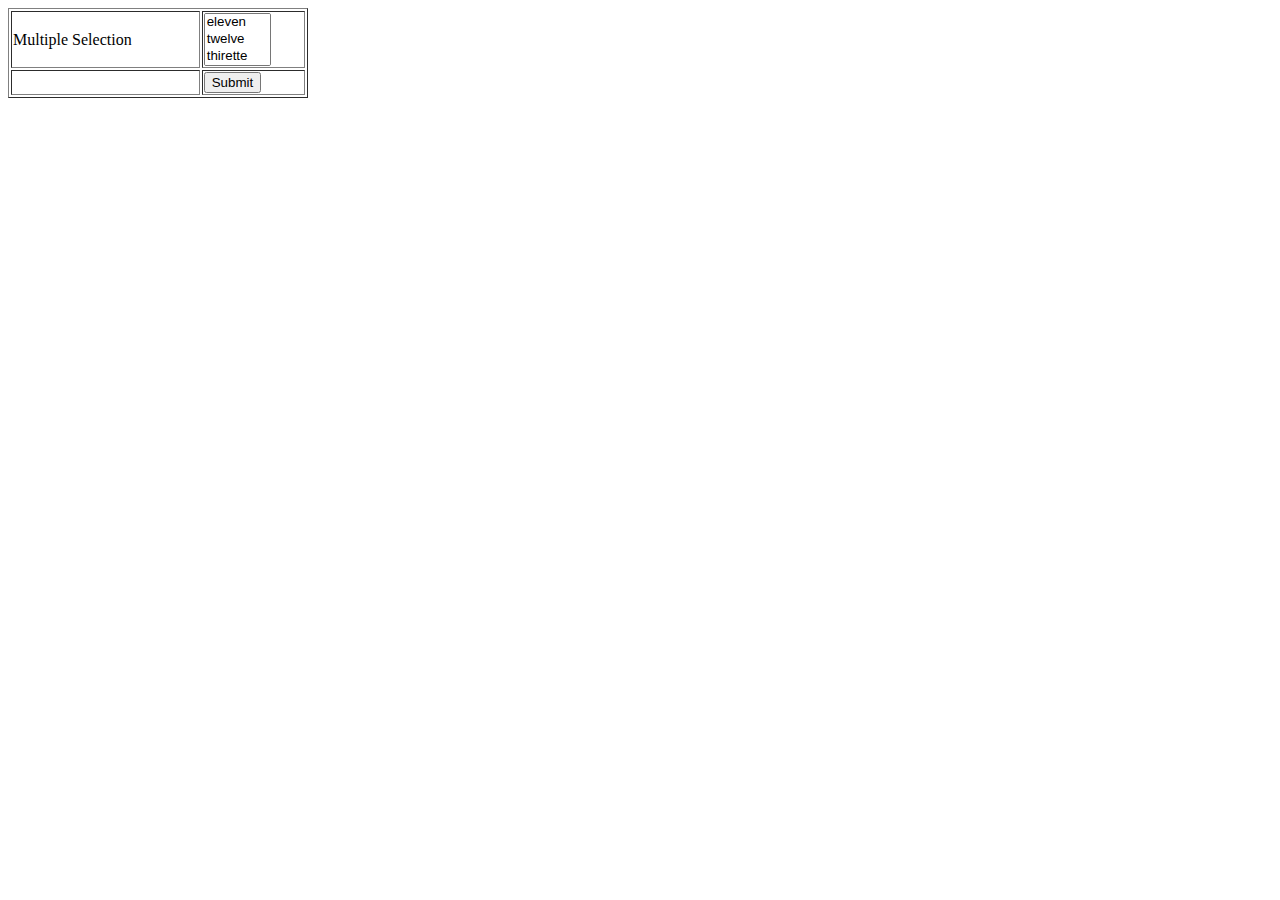
==== web_src/index.html @ 3eef99e3 "sample web pages" ====
<html>
<head>
<title>Untitled Document</title>
</head>
<body>
<form id="form1" name="form1" method="get" action="display.jsp">
  <table width="300" border="1">
    <tr>
      <td><label>Multiple Selection </label>&nbsp;</td>
      <td><select name="select2" size="3" multiple="multiple" tabindex="1">
        <option value="11">eleven</option>
        <option value="12">twelve</option>
        <option value="13">thirette</option>
        <option value="14">fourteen</option>
        <option value="15">fifteen</option>
        <option value="16">sixteen</option>
        <option value="17">seventeen</option>
        <option value="18">eighteen</option>
        <option value="19">nineteen</option>
        <option value="20">twenty</option>
      </select>
      </td>
    </tr>
    <tr>
      <td>&nbsp;</td>
      <td><input type="submit" name="Submit" value="Submit" tabindex="2" /></td>
    </tr>
  </table>
</form>
</body>
</html>
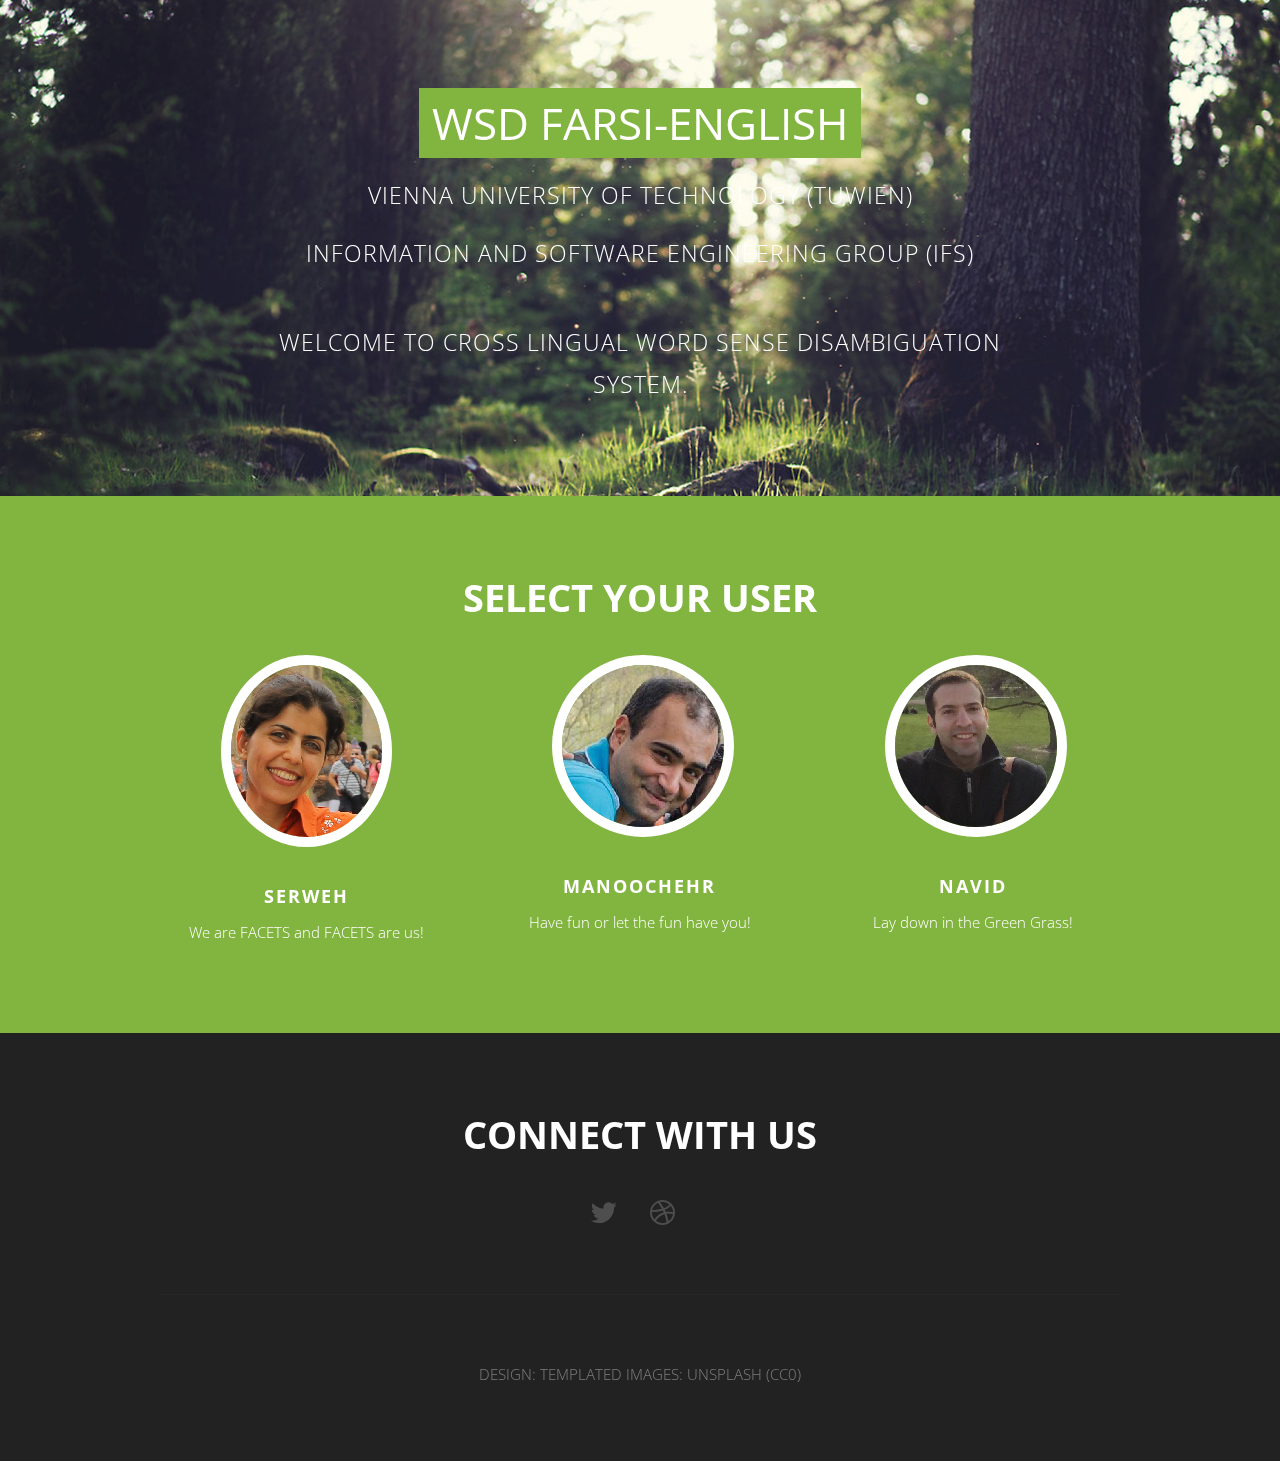
==== commit 352ffbfc: "1st version" ====
--- a/web_src/index.html
+++ b/web_src/index.html
@@ -1,31 +1,97 @@
-<html>
-<head>
-<title>Untitled Document</title>
-</head>
-<body>
-<form id="form1" name="form1" method="get" action="display.jsp">
-  <table width="300" border="1">
-    <tr>
-      <td><label>Multiple Selection </label>&nbsp;</td>
-      <td><select name="select2" size="3" multiple="multiple" tabindex="1">
-        <option value="11">eleven</option>
-        <option value="12">twelve</option>
-        <option value="13">thirette</option>
-        <option value="14">fourteen</option>
-        <option value="15">fifteen</option>
-        <option value="16">sixteen</option>
-        <option value="17">seventeen</option>
-        <option value="18">eighteen</option>
-        <option value="19">nineteen</option>
-        <option value="20">twenty</option>
-      </select>
-      </td>
-    </tr>
-    <tr>
-      <td>&nbsp;</td>
-      <td><input type="submit" name="Submit" value="Submit" tabindex="2" /></td>
-    </tr>
-  </table>
-</form>
-</body>
+<!DOCTYPE HTML>
+<!--
+	Solarize by TEMPLATED
+	templated.co @templatedco
+	Released for free under the Creative Commons Attribution 3.0 license (templated.co/license)
+-->
+<html>
+	<head>
+		<title>Word Sense Disambiguation for English - Farsi</title>
+		<meta http-equiv="content-type" content="text/html; charset=utf-8" />
+		<meta name="description" content="" />
+		<meta name="keywords" content="" />
+		<!--[if lte IE 8]><script src="css/ie/html5shiv.js"></script><![endif]-->
+		<script src="js/jquery.min.js"></script>
+		<script src="js/jquery.dropotron.min.js"></script>
+		<script src="js/skel.min.js"></script>
+		<script src="js/skel-layers.min.js"></script>
+		<script src="js/init.js"></script>
+		<noscript>
+			<link rel="stylesheet" href="css/skel.css" />
+			<link rel="stylesheet" href="css/style.css" />
+		</noscript>
+		<!--[if lte IE 8]><link rel="stylesheet" href="css/ie/v8.css" /><![endif]-->
+	</head>
+	<body class="homepage">
+
+		<!-- Header Wrapper -->
+			<div class="wrapper style1">
+			
+			<!-- Header -->
+				
+			<!-- Banner -->
+				<div id="banner">
+					<section class="container">
+						<h2>WSD Farsi-English</h2>
+						<span>Vienna University of Technology (TUWIEN)</span>
+                        <p>Information and Software Engineering Group (IFS)</p>
+                        <p>Welcome to Cross Lingual Word Sense Disambiguation system.</p>
+					</section>
+                    
+				</div>
+
+			</div>
+		
+
+
+		<!-- Team -->
+			<div class="wrapper style5">
+				<section id="team" class="container">
+					<header class="major">
+						<h2>Select your user</h2>
+						
+					</header>
+					<div class="row">
+						<div class="4u">
+							<a href="annotate.html?annotatorid=1" class="image"><img src="images/serwah.jpg" alt=""></a>
+							<h3>Serweh</h3>
+							<p>We are FACETS and FACETS are us!</p>
+						</div>
+						<div class="4u">
+							<a href="annotate.html?annotatorid=2" class="image"><img src="images/manoochehr.png" alt=""></a>
+							<h3>Manoochehr</h3>
+							<p>Have fun or let the fun have you!</p>
+						</div>
+						<div class="4u">
+							<a href="annotate.html?annotatorid=3" class="image"><img src="images/navid.jpg" alt=""></a>
+							<h3>Navid</h3>
+							<p>Lay down in the Green Grass!</p>
+						</div>
+						
+					</div>
+				</section>
+			</div>
+
+	<!-- Footer -->
+		<div id="footer">
+			<section class="container">
+				<header class="major">
+					<h2>Connect with us</h2>
+					
+				</header>
+				<ul class="icons">
+					<li><a href="https://twitter.com/NRekabsaz" class="fa fa-twitter"><span>Twitter</span></a></li>
+					<li><a href="http://ifs.tuwien.ac.at" class="fa fa-dribbble"><span>Pinterest</span></a></li>
+					
+				</ul>
+				<hr />
+			</section>
+			
+			<!-- Copyright -->
+				<div id="copyright">
+					Design: <a href="http://templated.co">TEMPLATED</a> Images: <a href="http://unsplash.com">Unsplash</a> (<a href="http://unsplash.com/cc0">CC0</a>)
+				</div>			
+		</div>
+
+	</body>
 </html>--- a/web_src/css/skel.css
+++ b/web_src/css/skel.css
@@ -0,0 +1,185 @@
+/* Resets (http://meyerweb.com/eric/tools/css/reset/ | v2.0 | 20110126 | License: none (public domain)) */
+
+	html,body,div,span,applet,object,iframe,h1,h2,h3,h4,h5,h6,p,blockquote,pre,a,abbr,acronym,address,big,cite,code,del,dfn,em,img,ins,kbd,q,s,samp,small,strike,strong,sub,sup,tt,var,b,u,i,center,dl,dt,dd,ol,ul,li,fieldset,form,label,legend,table,caption,tbody,tfoot,thead,tr,th,td,article,aside,canvas,details,embed,figure,figcaption,footer,header,hgroup,menu,nav,output,ruby,section,summary,time,mark,audio,video{margin:0;padding:0;border:0;font-size:100%;font:inherit;vertical-align:baseline;}article,aside,details,figcaption,figure,footer,header,hgroup,menu,nav,section{display:block;}body{line-height:1;}ol,ul{list-style:none;}blockquote,q{quotes:none;}blockquote:before,blockquote:after,q:before,q:after{content:'';content:none;}table{border-collapse:collapse;border-spacing:0;}body{-webkit-text-size-adjust:none}
+
+/* Box Model */
+
+	*, *:before, *:after {
+		-moz-box-sizing: border-box;
+		-webkit-box-sizing: border-box;
+		box-sizing: border-box;
+	}
+
+/* Container */
+
+	body {
+		/* min-width: (containers) */
+		min-width: 1200px;
+	}
+
+	.container {
+		margin-left: auto;
+		margin-right: auto;
+		
+		/* width: (containers) */
+		width: 1200px;
+	}
+
+	/* Modifiers */
+	
+		.container.small {
+			/* width: (containers) * 0.75; */
+			width: 900px;
+		}
+
+		.container.big {
+			width: 100%;
+
+			/* max-width: (containers) * 1.25; */
+			max-width: 1500px;
+
+			/* min-width: (containers); */
+			min-width: 1200px;
+		}
+
+/* Grid */
+
+	.\31 2u { width: 100% }
+	.\31 1u { width: 91.6666666667% }
+	.\31 0u { width: 83.3333333333% }
+	.\39 u { width: 75% }
+	.\38 u { width: 66.6666666667% }
+	.\37 u { width: 58.3333333333% }
+	.\36 u { width: 50% }
+	.\35 u { width: 41.6666666667% }
+	.\34 u { width: 33.3333333333% }
+	.\33 u { width: 25% }
+	.\32 u { width: 16.6666666667% }
+	.\31 u { width: 8.3333333333% }
+	.\-11u { margin-left: 91.6666666667% }
+	.\-10u { margin-left: 83.3333333333% }
+	.\-9u { margin-left: 75% }
+	.\-8u { margin-left: 66.6666666667% }
+	.\-7u { margin-left: 58.3333333333% }
+	.\-6u { margin-left: 50% }
+	.\-5u { margin-left: 41.6666666667% }
+	.\-4u { margin-left: 33.3333333333% }
+	.\-3u { margin-left: 25% }
+	.\-2u { margin-left: 16.6666666667% }
+	.\-1u { margin-left: 8.3333333333% }
+
+	/* Rows */
+
+		.row > * {
+			float: left;
+		}
+
+		.row:after {
+			content: '';
+			display: block;
+			clear: both;
+			height: 0;
+		}
+
+		.row:first-child > * {
+			padding-top: 0 !important;
+		}
+
+		/* Normal */
+
+			.row > * {
+				/* padding-left: (gutters) */
+				padding-left: 40px;
+			}
+
+			.row + .row > * {
+				/* padding: (gutters) 0 0 (gutters) */
+				padding: 40px 0 0 40px;
+			}
+
+			.row {
+				/* margin-left: -(gutters) */
+				margin-left: -40px;
+			}
+
+		/* Flush */
+
+			.row.flush > * {
+				padding-left: 0;
+			}
+
+			.row + .row.flush > * {
+				padding: 0;
+			}
+
+			.row.flush {
+				margin-left: 0;
+			}
+
+		/* Quarter */
+
+			.row.quarter > * {
+				/* padding-left: (gutters * 0.25) */
+				padding-left: 10px;
+			}
+
+			.row + .row.quarter > * {
+				/* padding: (gutters * 0.25) 0 0 (gutters * 0.25) */
+				padding: 10px 0 0 10px;
+			}
+
+			.row.quarter {
+				/* margin-left: -(gutters * 0.25) */
+				margin-left: -10px;
+			}
+
+		/* Half */
+
+			.row.half > * {
+				/* padding-left: (gutters * 0.5) */
+				padding-left: 20px;
+			}
+
+			.row + .row.half > * {
+				/* padding: (gutters * 0.5) 0 0 (gutters * 0.5) */
+				padding: 20px 0 0 20px;
+			}
+
+			.row.half {
+				/* margin-left: -(gutters * 0.5) */
+				margin-left: -20px;
+			}
+
+		/* One and (a) Half */
+
+			.row.oneandhalf > * {
+				/* padding-left: (gutters * 1.5) */
+				padding-left: 60px;
+			}
+
+			.row + .row.oneandhalf > * {
+				/* padding: (gutters * 1.5) 0 0 (gutters * 1.5) */
+				padding: 60px 0 0 60px;
+			}
+
+			.row.oneandhalf {
+				/* margin-left: -(gutters * 1.5) */
+				margin-left: -60px;
+			}
+
+		/* Double */
+
+			.row.double > * {
+				/* padding-left: (gutters * 2) */
+				padding-left: 80px;
+			}
+
+			.row + .row.double > * {
+				/* padding: (gutters * 2) 0 0 (gutters * 2) */
+				padding: 80px 0 0 80px;
+			}
+
+			.row.double {
+				/* margin-left: -(gutters * 2) */
+				margin-left: -80px;
+			}--- a/web_src/css/style.css
+++ b/web_src/css/style.css
@@ -0,0 +1,799 @@
+@import url("font-awesome.min.css");
+@import url("http://fonts.googleapis.com/css?family=Open+Sans:300,400,600,700,800");
+
+/*
+	Solarize by TEMPLATED
+	templated.co @templatedco
+	Released for free under the Creative Commons Attribution 3.0 license (templated.co/license)
+*/
+
+/* Basic */
+
+	body {
+		background: #222222;
+	}
+
+		body.loading * {
+			-moz-transition: none !important;
+			-webkit-transition: none !important;
+			-o-transition: none !important;
+			-ms-transition: none !important;
+			transition: none !important;
+			-moz-animation: none !important;
+			-webkit-animation: none !important;
+			-o-animation: none !important;
+			-ms-animation: none !important;
+			animation: none !important;
+		}
+
+	body, input, select, textarea {
+		color: #555555;
+		font-family: 'Open Sans', sans-serif;
+		font-size: 12pt;
+		font-weight: 300;
+		line-height: 1.65em;
+	}
+
+	a {
+		color: #82b440;
+		text-decoration: underline;
+	}
+
+	strong, b {
+		font-weight: 700;
+	}
+
+	em, i {
+		font-style: italic;
+	}
+
+	p, ul, ol, dl, table, blockquote {
+		margin: 0 0 2em 0;
+	}
+
+	p {
+		line-height: 1.8em;
+	}
+
+		p.medium {
+			font-size: 1.4em;
+		}
+
+	h1, h2, h3, h4, h5, h6 {
+		color: inherit;
+		font-weight: 700;
+	}
+
+		h1 a, h2 a, h3 a, h4 a, h5 a, h6 a {
+			color: inherit;
+			text-decoration: none;
+		}
+
+	h2 {
+		font-size: 1.5em;
+	}
+
+	h3 {
+		font-size: 1.25em;
+	}
+
+	sub {
+		font-size: 0.8em;
+		position: relative;
+		top: 0.5em;
+	}
+
+	sup {
+		font-size: 0.8em;
+		position: relative;
+		top: -0.5em;
+	}
+
+	hr {
+		border-top: solid 1px #82b440;
+		border: 0;
+		margin-bottom: 1.5em;
+	}
+
+	blockquote {
+		border-left: solid 0.5em #82b440;
+		font-style: italic;
+		padding: 1em 0 1em 2em;
+	}
+
+	section.special, article.special {
+		text-align: center;
+	}
+
+	header.major {
+		padding-bottom: 3em;
+		text-align: center;
+		text-transform: uppercase;
+	}
+
+		header.major h2 {
+			font-size: 2.6em;
+			font-weight: 700;
+		}
+
+		header.major .byline {
+			display: block;
+			padding-top: 1em;
+			letter-spacing: 1px;
+			font-size: 1.4em;
+		}
+
+	footer > :last-child {
+		margin-bottom: 0;
+	}
+
+	footer.major {
+		padding-top: 3em;
+	}
+
+/* Form */
+
+	input[type="text"],
+	input[type="password"],
+	input[type="email"],
+	textarea {
+		-moz-appearance: none;
+		-webkit-appearance: none;
+		-o-appearance: none;
+		-ms-appearance: none;
+		appearance: none;
+		background: none;
+		border: solid 1px #82b440;
+		color: inherit;
+		display: block;
+		outline: 0;
+		padding: 0.75em;
+		text-decoration: none;
+		width: 100%;
+	}
+
+		input[type="text"]:focus,
+		input[type="password"]:focus,
+		input[type="email"]:focus,
+		textarea:focus {
+			border-color: #82b440;
+		}
+
+	input[type="text"],
+	input[type="password"],
+	input[type="email"] {
+		line-height: 1em;
+	}
+
+	::-webkit-input-placeholder {
+		color: inherit;
+		opacity: 0.5;
+		position: relative;
+		top: 3px;
+	}
+
+	:-moz-placeholder {
+		color: inherit;
+		opacity: 0.5;
+	}
+
+	::-moz-placeholder {
+		color: inherit;
+		opacity: 0.5;
+	}
+
+	:-ms-input-placeholder {
+		color: inherit;
+		opacity: 0.5;
+	}
+
+	.formerize-placeholder {
+		color: rgba(85, 85, 85, 0.5) !important;
+	}
+
+/* Image */
+
+	.image {
+		border: 0;
+		position: relative;
+	}
+
+		.image.fit {
+			display: block;
+		}
+
+			.image.fit img {
+				display: block;
+				width: 100%;
+			}
+
+		.image.feature {
+			display: block;
+			margin: 0 0 2em 0;
+		}
+
+			.image.feature img {
+				display: block;
+				width: 100%;
+			}
+
+/* Icon */
+
+	.icon {
+		position: relative;
+	}
+
+		.icon:before {
+			content: "";
+			-moz-osx-font-smoothing: grayscale;
+			-webkit-font-smoothing: antialiased;
+			font-family: FontAwesome;
+			font-style: normal;
+			font-weight: normal;
+			text-transform: none !important;
+		}
+
+		.icon > .label {
+			display: none;
+		}
+
+/* Lists */
+
+	ol.default {
+		list-style: decimal;
+		padding-left: 1.25em;
+	}
+
+		ol.default li {
+			padding-left: 0.25em;
+		}
+
+	ul.default {
+		margin: 0;
+		padding: 0;
+		list-style: none;
+	}
+
+		ul.default li {
+			padding: 0.40em 0em;
+		}
+
+	ul.icons {
+		cursor: default;
+		padding-bottom: 2em;
+	}
+
+		ul.icons li {
+			display: inline-block;
+			line-height: 1em;
+			padding: 0.5em 1em;
+		}
+
+			ul.icons li:first-child {
+				padding-left: 0;
+			}
+
+			ul.icons li span {
+				display: none;
+			}
+
+			ul.icons li a {
+				text-decoration: none;
+				font-size: 2em;
+				color: inherit;
+				opacity: 0.2;
+				-moz-transition: all 0.35s ease-in-out;
+				-webkit-transition: all 0.35s ease-in-out;
+				-o-transition: all 0.35s ease-in-out;
+				-ms-transition: all 0.35s ease-in-out;
+				transition: all 0.35s ease-in-out;
+			}
+
+			ul.icons li a:hover {
+				color: inherit;
+				opacity: 1;
+			}
+
+	ul.actions {
+		cursor: default;
+	}
+
+		ul.actions:last-child {
+			margin-bottom: 0;
+		}
+
+		ul.actions li {
+			display: inline-block;
+			padding: 0 0 0 1.5em;
+		}
+
+			ul.actions li:first-child {
+				padding: 0;
+			}
+
+		ul.actions.vertical li {
+			display: block;
+			padding: 1.5em 0 0 0;
+		}
+
+			ul.actions.vertical li:first-child {
+				padding: 0;
+			}
+
+	ul.special-icons {
+		margin: 0em;
+		padding: 0em;
+	}
+
+		ul.special-icons > li {
+			position: relative;
+			padding: 0.50em 0em 0.50em 0em;
+		}
+
+		ul.special-icons > li:before {
+			position: absolute;
+			left: 0;
+			top: 2em;
+			display: block;
+			background: none;
+			font-size: 2em;
+			border-radius: 5px;
+		}
+
+		ul.special-icons > li:first-child {
+			border-top: none;
+		}
+
+		ul.special-icons h3 {
+			margin-bottom: 0.80em;
+			line-height: 2em;
+			text-transform: uppercase;
+			font-weight: 700;
+			font-size: 1.2em;
+		}
+
+		ul.special-icons span {
+			line-height: 190%;
+		}
+
+		ul.special-icons .fa {
+			float: left;
+			display: inline-block;
+			padding-right: 1em;
+			font-size: 1.4em;
+			color: #82b440;
+		}
+
+		ul.special-icons p {
+			padding-left: 2.7em;
+		}
+
+/* Tables */
+
+	table {
+		width: 100%;
+	}
+
+		table.default {
+			width: 100%;
+		}
+
+			table.default tbody tr {
+				border-bottom: solid 1px #82b440;
+			}
+
+			table.default td {
+				padding: 0.5em 1em 0.5em 1em;
+			}
+
+			table.default th {
+				font-weight: 700;
+				padding: 0.5em 1em 0.5em 1em;
+				text-align: left;
+			}
+
+			table.default thead {
+				background: #555555;
+				color: #fff;
+			}
+
+/* Button */
+
+	input[type="submit"],
+	input[type="reset"],
+	input[type="button"],
+	.button {
+		-moz-appearance: none;
+		-webkit-appearance: none;
+		-o-appearance: none;
+		-ms-appearance: none;
+		appearance: none;
+		background: none;
+		border-radius: none;
+		border: 2px solid;
+		border-color: #82b440;
+		color: #82b440;
+		cursor: pointer;
+		display: inline-block;
+		padding: 0.90em 1.2em;
+		letter-spacing: 1px;
+		text-align: center;
+		text-decoration: none;
+		text-transform: uppercase;
+		font-size: 1.4em;
+		-moz-transition: all 0.35s ease-in-out;
+		-webkit-transition: all 0.35s ease-in-out;
+		-o-transition: all 0.35s ease-in-out;
+		-ms-transition: all 0.35s ease-in-out;
+		transition: all 0.35s ease-in-out;
+	}
+
+		input[type="submit"]:hover,
+		input[type="reset"]:hover,
+		input[type="button"]:hover,
+		.button:hover {
+			background: #82b440;
+			color: white;
+		}
+
+		input[type="submit"].alt,
+		input[type="reset"].alt,
+		input[type="button"].alt,
+		.button.alt {
+			border-color: inherit;
+			color: inherit;
+		}
+
+			input[type="submit"].alt:hover,
+			input[type="reset"].alt:hover,
+			input[type="button"].alt:hover,
+			.button.alt:hover {
+				background: white;
+				color: #82b440;
+			}
+
+		input[type="submit"].fit,
+		input[type="reset"].fit,
+		input[type="button"].fit,
+		.button.fit {
+			width: 100%;
+		}
+
+		input[type="submit"].small,
+		input[type="reset"].small,
+		input[type="button"].small,
+		.button.small {
+			font-size: 0.8em;
+		}
+
+/* Wrapper */
+
+	.wrapper {
+		padding: 6em 0em 4em 0em;
+	}
+
+		.wrapper.style1 {
+			padding: 0em;
+			background: #222222 url(../images/banner.jpg) no-repeat;
+			background-size: cover;
+		}
+
+		.wrapper.style2 {
+			background: #f2f2f2;
+		}
+
+			.wrapper.style2 .major {
+				text-align: left !important;
+			}
+
+				.wrapper.style2 .major h2 {
+					display: block;
+					margin-bottom: 0.70em;
+					letter-spacing: 1px;
+					line-height: 1.4em;
+					text-transform: uppercase;
+					font-size: 1.8em;
+					font-weight: 400;
+				}
+
+				.wrapper.style2 .major .byline {
+					letter-spacing: normal;
+					line-height: 1.6em;
+					text-transform: capitalize;
+					font-size: 1.4em;
+				}
+
+			.wrapper.style2 h3 {
+				display: block;
+				margin-bottom: 1em;
+				letter-spacing: 1px;
+				line-height: 1.4em;
+				text-transform: uppercase;
+				font-size: 1.6em;
+				font-weight: 400;
+			}
+
+		.wrapper.style3 {
+			padding-bottom: 6em;
+			background: #82b440;
+			text-align: center;
+			color: white;
+		}
+
+			.wrapper.style3 .container {
+				padding-left: 6em;
+				padding-right: 6em;
+			}
+
+			.wrapper.style3 p {
+				font-size: 1.6em;
+			}
+
+		.wrapper.style4 {
+			background: white;
+		}
+
+		.wrapper.style5 {
+			background: #82b440;
+			text-align: center;
+			color: white;
+		}
+
+			.wrapper.style5 .image {
+				display: block;
+				width: 60%;
+				margin: 0em auto 2em auto;
+			}
+
+				.wrapper.style5 .image img {
+					border-radius: 50%;
+					border: 10px solid;
+					border-color: white;
+				}
+
+/* Header */
+
+	#header {
+		color: white;
+		height: 4em;
+		background: rgba(0, 0, 0, 0.5);
+	}
+
+		#header .container {
+			position: relative;
+		}
+
+	.homepage #logo {
+		display: none;
+	}
+
+	.homepage #nav {
+		position: static;
+		right: none;
+		text-align: center;
+	}
+
+	#logo {
+		line-height: 2em;
+		letter-spacing: 2px;
+		text-transform: uppercase;
+		font-size: 2em;
+		font-weight: 400;
+	}
+
+		#logo h1 {
+			display: inline-block;
+			margin: 0;
+			padding: 0;
+		}
+
+		#logo a {
+			color: inherit;
+		}
+
+	#nav {
+		position: absolute;
+		top: 0;
+		right: 0;
+	}
+
+		#nav > ul {
+			margin: 0;
+		}
+
+			#nav > ul > li {
+				border-radius: 4px;
+				display: inline-block;
+				margin-left: 0.5em;
+				padding: 0 0.5em;
+			}
+
+				#nav > ul > li a {
+					color: inherit;
+					line-height: 4em;
+					letter-spacing: 2px;
+					text-decoration: none;
+					text-transform: uppercase;
+					font-weight: 400;
+					font-size: 1em;
+				}
+
+				#nav > ul > li:first-child {
+					margin-left: 0;
+				}
+
+				#nav > ul > li.active a {
+					color: white;
+				}
+
+				#nav > ul > li > ul {
+					display: none;
+				}
+
+/* Dropotron */
+
+	.dropotron {
+		top: 2em;
+		background: rgba(32, 32, 32, 0.75);
+		border-radius: 4px;
+		color: inherit;
+		min-width: 12em;
+		padding: 1em 0;
+		color: white;
+	}
+
+		.dropotron > li {
+			line-height: 2em;
+			padding: 0 1em;
+		}
+
+			.dropotron > li > a {
+				color: inherit;
+				letter-spacing: 2px;
+				text-decoration: none;
+				text-transform: uppercase;
+			}
+
+			.dropotron > li.active > a, .dropotron > li:hover > a {
+				color: inherit;
+			}
+
+		.dropotron.level-0 {
+			border-radius: 0 0 4px 4px;
+			font-size: 1em;
+			margin-left: -0.5em;
+		}
+
+/* Banner */
+
+	#banner {
+		padding: 6em 0em 3em 0em;
+		text-align: center;
+		text-transform: uppercase;
+		color: white;
+	}
+
+		#banner .container {
+			padding: 0em 8em;
+		}
+
+		#banner h2 {
+			display: inline-block;
+			padding: 0.50em 0.30em;
+			background: #82b440;
+			font-size: 3em;
+			font-weight: 400;
+		}
+
+		#banner span, #banner p {
+			display: block;
+			letter-spacing: 1px;
+			text-transform: uppercase;
+			font-size: 1.6em;
+			font-weight: 300;
+		}
+
+		#banner span {
+			padding: 1em 0em;
+		}
+
+/* Main */
+
+	#main {
+		padding: 4em 0;
+	}
+
+		#main #content .major, #main #sidebar .major {
+			text-align: left;
+		}
+
+		#main #sidebar section {
+			margin-top: 4em;
+		}
+
+			#main #sidebar section:first-child {
+				margin-top: 0;
+			}
+
+		#main #sidebar .major {
+			padding-bottom: 2em;
+		}
+
+			#main #sidebar .major h2 {
+				font-size: 1.8em;
+			}
+
+/* Footer */
+
+	#footer {
+		padding: 6em 0 2em 0;
+		text-align: center;
+		color: white;
+	}
+
+		#footer hr {
+			border-bottom: 1px solid;
+			border-color: inherit;
+			opacity: .05;
+		}
+
+		#footer .major h2 {
+			color: inherit;
+		}
+
+		#footer .major .byline {
+			color: inherit;
+			opacity: .4;
+		}
+
+		#footer .copyright {
+			margin-top: 3em;
+			text-align: center;
+		}
+
+/* Copyright */
+
+	#copyright {
+		position: relative;
+		text-transform: uppercase;
+		text-align: center;
+		padding: 3em 0em 3em 0em;
+		color: inherit;
+		opacity: .40;
+	}
+
+		#copyright a {
+			text-decoration: none;
+			color: inherit;
+		}
+
+/* Extra */
+
+	#extra1 h2 {
+		display: block;
+		margin-bottom: 1em;
+		letter-spacing: 1px;
+		line-height: 1.4em;
+		text-transform: uppercase;
+		font-size: 1.8em;
+		font-weight: 400;
+	}
+
+	#extra1 h3 {
+		display: block;
+		margin-bottom: 1em;
+		letter-spacing: 1px;
+		line-height: 1.4em;
+		text-transform: uppercase;
+		font-size: 1.6em;
+		font-weight: 400;
+	}
+
+/* Team */
+
+	#team h3 {
+		margin-bottom: 0.50em;
+		letter-spacing: 2px;
+		text-transform: uppercase;
+		font-weight: 700;
+	}--- a/web_src/css/ie/v8.css
+++ b/web_src/css/ie/v8.css
@@ -0,0 +1,30 @@
+/*
+	Solarize by TEMPLATED
+	templated.co @templatedco
+	Released for free under the Creative Commons Attribution 3.0 license (templated.co/license)
+*/
+
+/* Header */
+
+	#header {
+		background: #4c4c4c;
+	}
+
+/* Wrapper */
+
+	.wrapper.style5 .image img {
+		position: relative;
+		-ms-behavior: url("css/ie/PIE.htc");
+	}
+
+/* Dropotron */
+
+	.dropotron {
+		background: #4c4c4c;
+	}
+
+/* Copyright */
+
+	#copyright .container {
+		border-color: #303030;
+	}